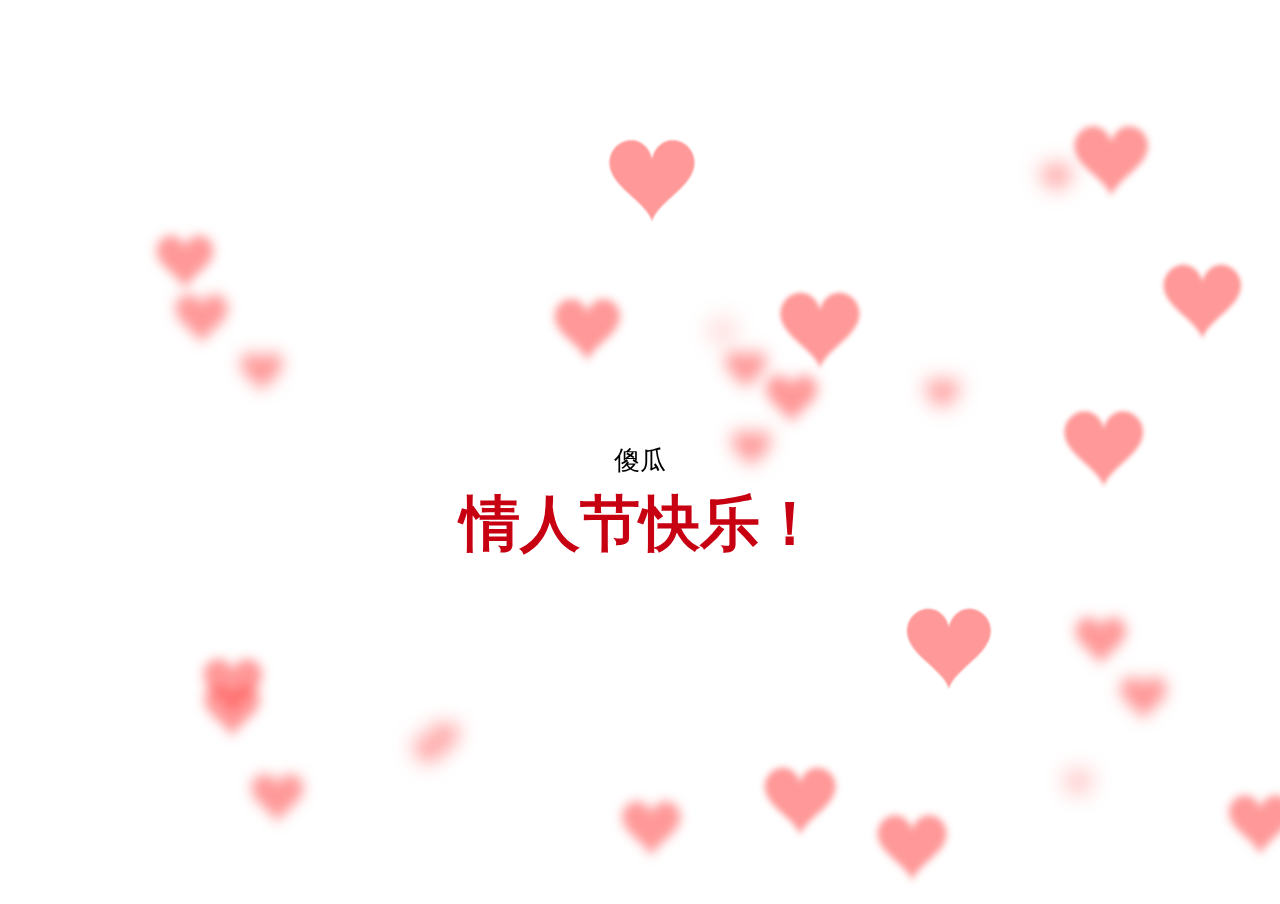
==== index.html @ feaa975d "情人节" ====
<!doctype html>
<html>
<head>
    <meta http-equiv="Content-Type" content="text/html; charset=UTF-8">
    <title>情人节-七夕</title>
    <meta http-equiv="X-UA-Compatible" content="IE=edge">
    <meta http-equiv="Cache-Control" content="no-transform">
    <meta name="viewport" content="width=device-width, initial-scale=1.0, maximum-scale=1.0, user-scalable=0">
    <meta name="apple-mobile-web-app-capable" content="yes">
    <meta name="layoutmode" content="standard">
    <meta name="apple-mobile-web-app-status-bar-style" content="black">
    <meta name="renderer" content="webkit">
    <meta name="wap-font-scale" content="no">
    <meta content="telephone=no" name="format-detection">
    <meta http-equiv="Pragma" content="no-cache">


    <style>
        body, html {
            overflow: hidden;
            margin: 0;
            width: 100%;
            height: 100%;
        }

        h1 {
            position: fixed;
            top: 50%;
            left: 0;
            width: 100%;
            text-align: center;
            -webkit-transform: translateY(-50%);
            -moz-transform: translateY(-50%);
            -ms-transform: translateY(-50%);
            -o-transform: translateY(-50%);
            transform: translateY(-50%);
            font-family: 'Love Ya Like A Sister', cursive;
            font-size: 30px;
            color: #c70012;
        }

        @media (min-width: 1200px) {
            h1 {
                font-size: 60px;
            }
        }

        input {
            margin: 0;
            padding: 0;
            border: none;
            width: 100px;
            font-family: 'Love Ya Like A Sister', cursive;
            font-size: 26px;
            background-color: transparent;
            FILTER: alpha(opacity=0);
            text-align: center;
        }

        /*设计10个盒子*/
        .scores {
            width: 36px;
            height: 30px;
            position: fixed;
            z-index: 111;
            box-sizing: border-box;
            display: none;
        }

        @-webkit-keyframes swing {
            20%, 40%, 60%, 80%, 100% {
                -webkit-transform-origin: top center;
            }
            20% {
                -webkit-transform: rotate(15deg);
            }
            40% {
                -webkit-transform: rotate(-10deg);
            }
            60% {
                -webkit-transform: rotate(5deg);
            }
            80% {
                -webkit-transform: rotate(-5deg);
            }
            100% {
                -webkit-transform: rotate(0deg);
            }
        }

        @-moz-keyframes swing {
            20% {
                -moz-transform: rotate(15deg);
            }
            40% {
                -moz-transform: rotate(-10deg);
            }
            60% {
                -moz-transform: rotate(5deg);
            }
            80% {
                -moz-transform: rotate(-5deg);
            }
            100% {
                -moz-transform: rotate(0deg);
            }
        }

        @-o-keyframes swing {
            20% {
                -o-transform: rotate(15deg);
            }
            40% {
                -o-transform: rotate(-10deg);
            }
            60% {
                -o-transform: rotate(5deg);
            }
            80% {
                -o-transform: rotate(-5deg);
            }
            100% {
                -o-transform: rotate(0deg);
            }
        }

        @keyframes swing {
            20% {
                transform: rotate(15deg);
            }
            40% {
                transform: rotate(-10deg);
            }
            60% {
                transform: rotate(5deg);
            }
            80% {
                transform: rotate(-5deg);
            }
            100% {
                transform: rotate(0deg);
            }
        }

        .scores img {
            -webkit-animation-fill-mode: both;
            -moz-animation-fill-mode: both;
            -ms-animation-fill-mode: both;
            -o-animation-fill-mode: both;
            animation-fill-mode: both;
            -webkit-animation-duration: 0.7s;
            -moz-animation-duration: 0.7s;
            -ms-animation-duration: 0.7s;
            -o-animation-duration: 0.7s;
            animation-duration: 0.7s;
            -webkit-animation-iteration-count: infinite;
            -moz-animation-iteration-count: infinite;
            -ms-animation-iteration-count: infinite;
            -o-animation-iteration-count: infinite;
            animation-iteration-count: infinite;
            -webkit-transform-origin: top center;
            -moz-transform-origin: top center;
            -o-transform-origin: top center;
            transform-origin: top center;
            -webkit-animation-name: swing;
            -moz-animation-name: swing;
            -o-animation-name: swing;
            animation-name: swing;
        }

        /*奖品设计*/
        .jiangpin {
            visibility: hidden;
            height: 100%;
            width: 100%;
            position: fixed;
            z-index: 1111111;
            top: 0;
            left: 0;
        }

        .jiangpin iframe {
            width: 100%;
            height: 100%;
        }

    </style>

</head>
<body>
<canvas id="cas"></canvas>
<h1><input type="texcast" value="傻瓜"/><br/>情人节快乐！</h1>

<div class="jiangpin" id="jiangpin">

</div>

<script src="js/jquery.min.js"></script>
<script>
    var canvas = document.getElementById("cas"),
            ctx = canvas.getContext("2d");

    var ww, wh;

    function onResize() {
        ww = canvas.width = window.innerWidth;
        wh = canvas.height = window.innerHeight;
    }

    ctx.strokeStyle = "red";
    ctx.shadowBlur = 15;
    ctx.shadowColor = "hsla(0, 100%, 60%,0.5)";

    var precision = 100;
    var hearts = [];
    var mouseMoved = false;
    function onMove(e) {
        mouseMoved = true;
        if (e.type === "touchmove") {
            hearts.push(new Heart(e.touches[0].clientX, e.touches[0].clientY));
            hearts.push(new Heart(e.touches[0].clientX, e.touches[0].clientY));
        }
        else {
            hearts.push(new Heart(e.clientX, e.clientY));
            hearts.push(new Heart(e.clientX, e.clientY));
        }
    }

    var Heart = function (x, y) {
        this.x = x || Math.random() * ww;
        this.y = y || Math.random() * wh;
        this.size = Math.random() * 2 + 1;
        this.shadowBlur = Math.random() * 10;
        this.speedX = (Math.random() + 0.2 - 0.6) * 8;
        this.speedY = (Math.random() + 0.2 - 0.6) * 8;
        this.speedSize = Math.random() * 0.05 + 0.01;
        this.opacity = 1;
        this.vertices = [];
        for (var i = 0; i < precision; i++) {
            var step = (i / precision - 0.5) * (Math.PI * 2);
            var vector = {
                x: (15 * Math.pow(Math.sin(step), 3)),
                y: -(13 * Math.cos(step) - 5 * Math.cos(2 * step) - 2 * Math.cos(3 * step) - Math.cos(4 * step))
            }
            this.vertices.push(vector);
        }
    }

    Heart.prototype.draw = function () {
        this.size -= this.speedSize;
        this.x += this.speedX;
        this.y += this.speedY;
        ctx.save();
        ctx.translate(-1000, this.y);
        ctx.scale(this.size, this.size);
        ctx.beginPath();
        for (var i = 0; i < precision; i++) {
            var vector = this.vertices[i];
            ctx.lineTo(vector.x, vector.y);
        }
        ctx.globalAlpha = this.size;
        ctx.shadowBlur = Math.round((3 - this.size) * 10);
        ctx.shadowColor = "hsla(0, 100%, 60%,0.5)";
        ctx.shadowOffsetX = this.x + 1000;
        ctx.globalCompositeOperation = "screen"
        ctx.closePath();
        ctx.fill()
        ctx.restore();
    };


    function render(a) {
        requestAnimationFrame(render);

        hearts.push(new Heart())
        ctx.clearRect(0, 0, ww, wh);
        for (var i = 0; i < hearts.length; i++) {
            hearts[i].draw();
            if (hearts[i].size <= 0) {
                hearts.splice(i, 1);
                i--;
            }
        }
    }


    onResize();
    window.addEventListener("mousemove", onMove);
    window.addEventListener("touchmove", onMove);
    window.addEventListener("resize", onResize);
    requestAnimationFrame(render);

    //        随机生成5个盒子
    var arr = [];
    for (var i = 0; i < 5; i++) {
        var newDiv = $('<div class="scores"><img src="img/bx.png" alt="" width="36" height="30"/></div>');
        var w = window.innerWidth;
        var h = window.innerHeight;
        var leftR = Math.random() * w;
        var heightR = Math.random() * h;
        if (leftR > w - 36) {
            leftR = w - 36;
        } else if (heightR > h - 30) {
            heightR = h - 30;
        }
        newDiv.css({
            "left": leftR + "px",
            "top": heightR + "px"
        }).attr("id", "score" + i).attr("data-index",i);
        $("body").append(newDiv);
//        创建数组对象
        arr[i] = new Object();
        arr[i].id = "score" + i;
        arr[i].widthMin = leftR;
        arr[i].widthMax = leftR + 36;
        arr[i].heigthMin = heightR;
        arr[i].heigthMax = heightR + 30;

    }

    //    手指划入的时候显示，离开隐藏
    var pageX = "";
    var pageY = "";
    var index = "";
    //    触摸的时候显示和隐藏
    $("body").on("touchmove", function (e) {
        e.preventDefault();
        pageX = e.originalEvent.changedTouches[0].pageX;
        pageY = e.originalEvent.changedTouches[0].pageY;
//        每次滑动进行循环遍历
        arr.some(function (value, i) {
            if (value.widthMin < pageX && pageX < value.widthMax && value.heigthMin < pageY && pageY < value.heigthMax) {
                index = i;
                return true;
            }
        })
        $("#score" + index).show();
    })

    //    点击宝箱出现奖品，对子页面进行处理

    $(".scores").click(function () {
        $(".jiangpin").css("visibility", "visible");
        var index=$(this).data("index");
        $(".jiangpin").append('<iframe src="prise.html" frameborder="0" id="iframe1" data-index='+index+'></iframe>');
//        设置图片序列号


    })








</script>

</body>
</html>
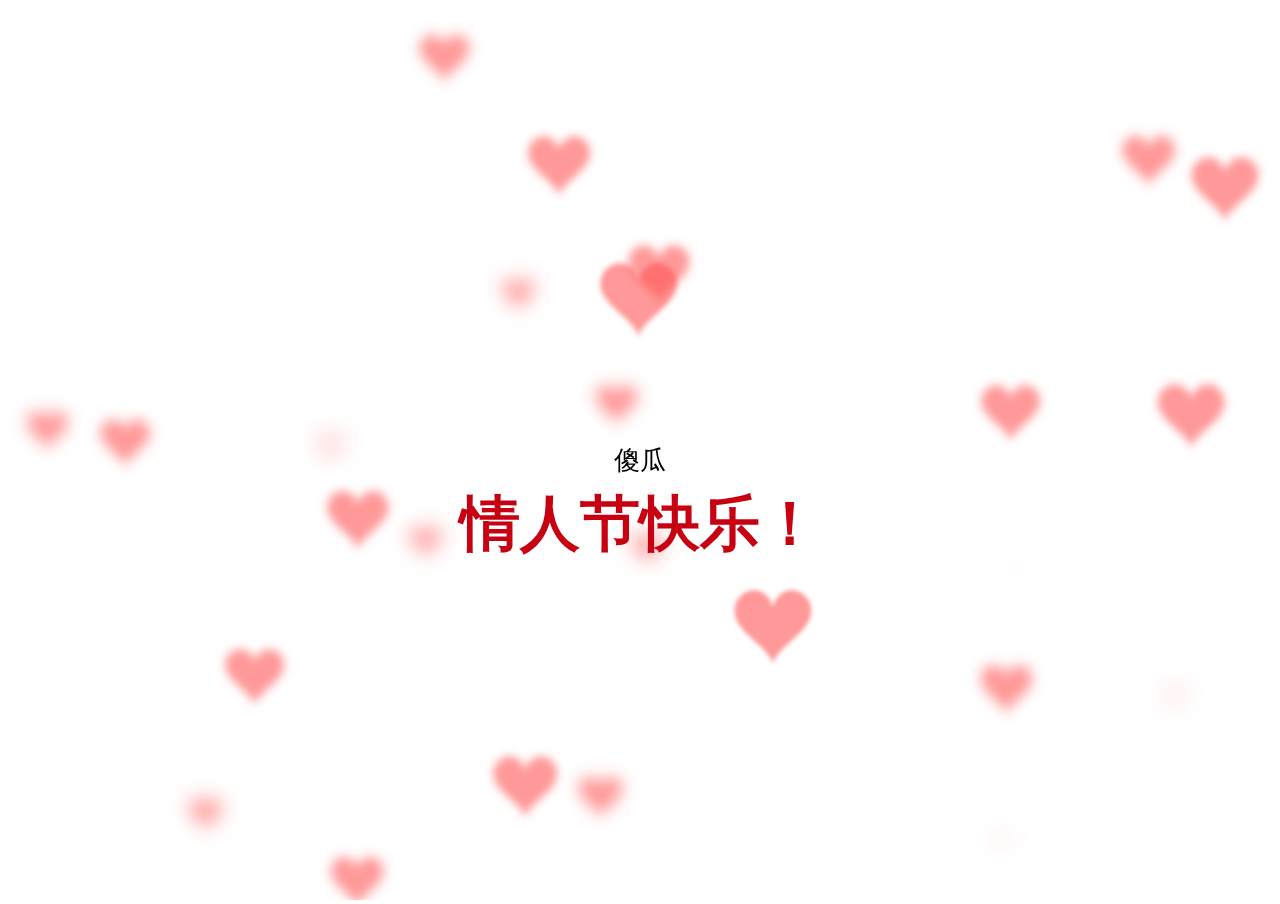
==== commit 0d3225fb: "xiugaiindex" ====
--- a/index.html
+++ b/index.html
@@ -293,7 +293,7 @@
     //        随机生成5个盒子
     var arr = [];
     for (var i = 0; i < 5; i++) {
-        var newDiv = $('<div class="scores"><img src="img/bx.png" alt="" width="36" height="30"/></div>');
+        var newDiv = $('<div class="scores"><img src="images/bx.png" alt="" width="36" height="30"/></div>');
         var w = window.innerWidth;
         var h = window.innerHeight;
         var leftR = Math.random() * w;
